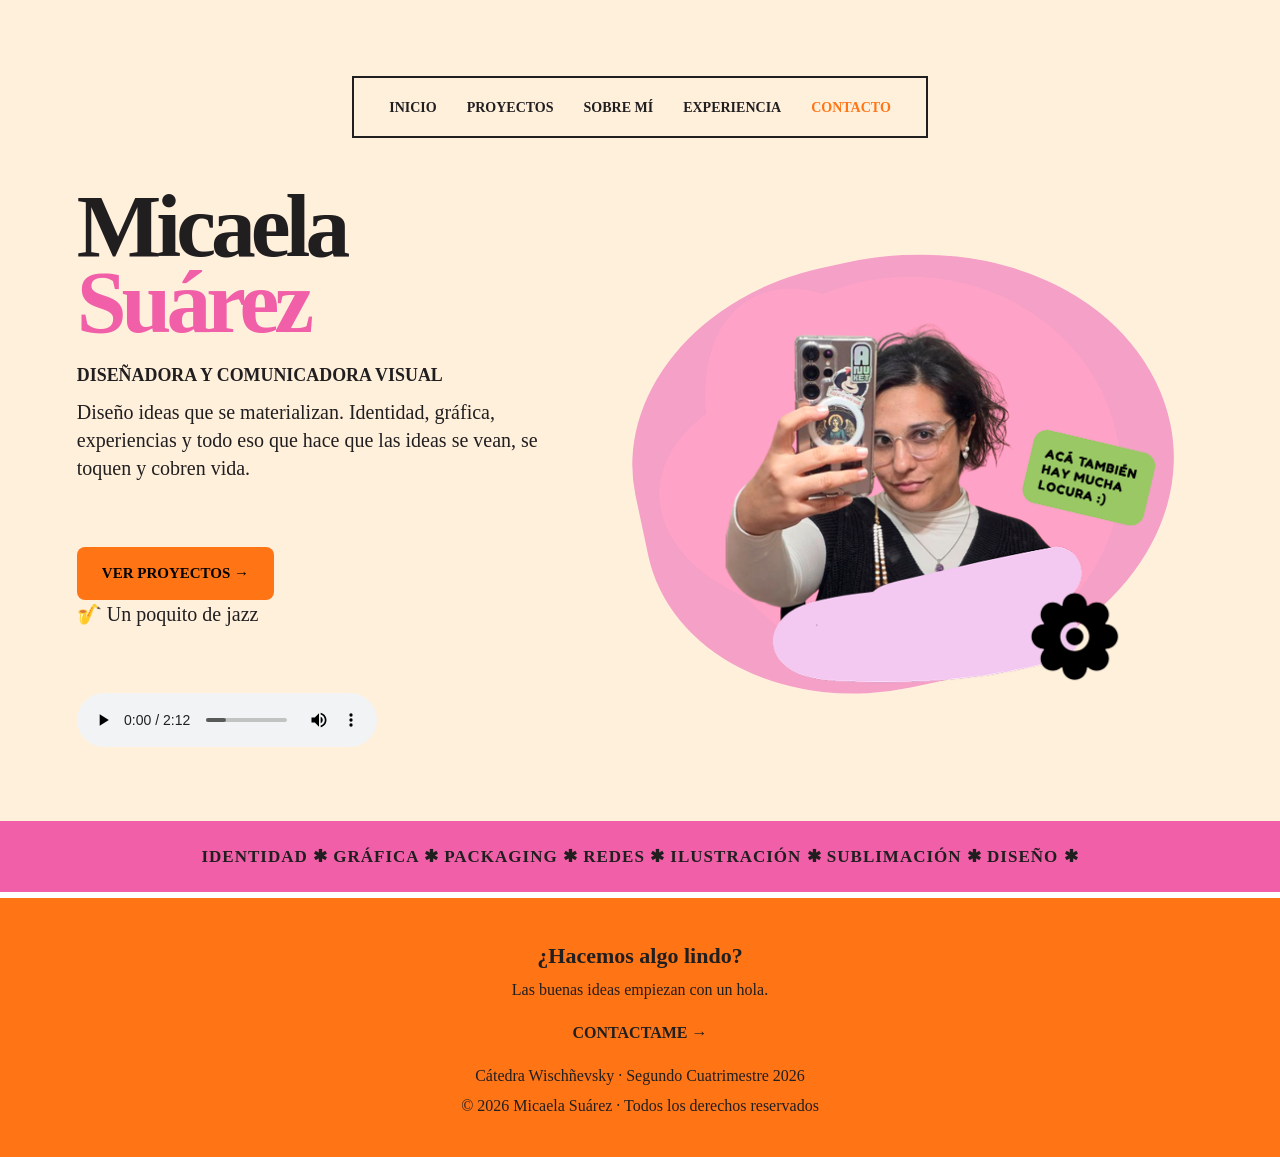
==== index.html @ 12ac05a7 "first commit" ====
<!DOCTYPE html>
<html lang="es">
<head>
    <meta charset="UTF-8">
    <meta name="viewport" content="width=device-width, initial-scale=1.0">
    <meta name="description" content="Contacto de Micaela Suárez, diseñadora y comunicadora visual.">
    <title>Contacto | Micaela Suárez</title>
    
    <link rel="stylesheet" href="estilo.css">

</head>
    
    <body>
<body class="pagina-inicio">
        <!--ENCABEZADO Y NAVEGACION-->
        <header class="header">
            <nav class=""navbar" aria-label="Navegacion principal">
            <a href="index.html"
            class="logo-mobile" aria-label="Ir al inicio">✿ ✿ ✿</a>

           <header class="header">
        <nav class="navbar" aria-label="Navegación principal">
            <a href="index.html" class="logo-mobile" aria-label="Ir al inicio">✿ ✿ ✿</a>

            <input type="checkbox" id="menu-toggle" class="menu-toggle">
            <label for="menu-toggle" class="menu-hamburguesa" aria-label="Abrir menú">☰</label>

            <ul class="nav-links">
                <li><a href="index.html">INICIO</a></li>
                <li><a href="index.html#proyectos">PROYECTOS</a></li>
                <li><a href="index.html#sobre-mi">SOBRE MÍ</a></li>
                <li><a href="index.html#experiencia">EXPERIENCIA</a></li>
                <li><a href="contacto.html" class="activo">CONTACTO</a></li>
            </ul>
        </nav>
    </header>
        </nav>
    </header>
    
     <!-- CONTENIDO PRINCIPAL -->
       <main>

        <!-- PRESENTACIÓN -->
        <section class="hero" id="inicio">

            <div class="hero-texto">
                <h1>
                    <span class="nombre">Micaela</span>
                    <span class="apellido">Suárez</span>
                </h1>

                <h2>DISEÑADORA Y COMUNICADORA VISUAL</h2>

                <p>
                    Diseño ideas que se materializan. Identidad,
                    gráfica, experiencias y todo eso que hace que
                    las ideas se vean, se toquen y cobren vida.
                </p>

                <a href="#proyectos" class="btn-primary">
                    VER PROYECTOS →
                </a>

                                <!-- REPRODUCTOR DE JAZZ -->
<div class="reproductor-jazz">
    <p>🎷 Un poquito de jazz</p>

    <audio controls preload="metadata">
        <source src="audio/audio-jazz.mp3" type="audio/mpeg">
        Tu navegador no admite audio.
    </audio>
            </div>
</div> <!-- CIERRA hero-texto -->
            <div class="hero-imagen">

                <div class="forma-rosa"></div>

                <img src="img/img-perfil.png"
                     alt="Micaela Suárez, diseñadora visual"
                     class="foto-perfil">

                
        </section>

     
    </main>

    <!-- FRANJA DECORATIVA -->
    <aside class="franja-servicios">
        <p>
            IDENTIDAD ✱ GRÁFICA ✱ PACKAGING ✱ REDES ✱
            ILUSTRACIÓN ✱ SUBLIMACIÓN ✱ DISEÑO ✱
        </p>
    </aside>

    <!-- PIE DE PÁGINA -->
    <footer class="footer">
        <p class="footer-titulo">¿Hacemos algo lindo?</p>
        <p>Las buenas ideas empiezan con un hola.</p>

        <div class="footer-redes">
            <a href="contacto.html">CONTACTAME →</a>
        </div>

        <p>Cátedra Wischñevsky · Segundo Cuatrimestre 2026</p>
        <p>© 2026 Micaela Suárez · Todos los derechos reservados</p>
    </footer>
    </body>
    </html>
---- estilo.css ----
/* ====================================
   PORTFOLIO MICAELA SUÁREZ
   COMPUTACIÓN III - UNLa 2026
==================================== */

/* VARIABLES DE COLOR */
:root {
    --crema: #fff0dc;
    --rosa: #f05fa7;
    --rosa-claro: #f4a0c7;
    --naranja: #ff7515;
    --verde: #a9c967;
    --lila: #e8c5ee;
    --negro: #211e20;
}

/* ESTILOS GENERALES */
* {
    margin: 0;
    padding: 0;
    box-sizing: border-box;
}

html {
    scroll-behavior: smooth;
}

body {
    font-family: Montserrat;
    
    background-color: var(--crema);
    color: var(--negro);
}

a {
    text-decoration: none;
    color: inherit;
}

img {
    max-width: 100%;
    display: block;
}

/* ====================================
   HEADER Y NAV
==================================== */

/* HEADER CENTRADO */

.header {
    width: 100%;
    display: flex;
    justify-content: center;
    align-items: center;
    padding: 38px 20px 0;
}

/* RECTÁNGULO DEL MENÚ */

.navbar {
    width: fit-content;
    max-width: 100%;
    margin: 0 auto;
    display: flex;
    justify-content: center;
    align-items: center;
    padding: 15px 26px;
    border: 2px solid #211E20;
}

/* OPCIONES DEL MENÚ */

.nav-links {
    display: flex;
    flex-direction: row;
    justify-content: center;
    align-items: center;
    gap: 25px;
    margin: 0;
    padding: 0;
    list-style: none;
}

.navbar {
    width: fit-content;
    max-width: 100%;
    margin: auto;
    border: 2px solid var(--negro);
    padding: 20px 35px;
}

.nav-links {
    display: flex;
    gap: 30px;
    list-style: none;
    align-items: center;
}

.nav-links a {
    font-size: 14px;
    font-weight: 800;
    transition: color 0.3s ease;
}

.nav-links a:hover,
.nav-links .activo {
    color: var(--naranja);
}

.logo-mobile,
.menu-hamburguesa,
.menu-toggle {
    display: none;
}

/* ====================================
   HERO / PRESENTACIÓN
==================================== */

.hero {
    min-height: 680px;
    max-width: 1600px;
    margin: auto;
    padding: 50px 6% 70px;
    display: flex;
    align-items: center;
    justify-content: space-between;
    gap: 40px;
}

.hero-texto {
    width: 45%;
    position: relative;
    z-index: 2;
}

.hero-texto h1 {
    font-size: clamp(65px, 7vw, 130px);
    font-weight: 900;
    line-height: 0.85;
    letter-spacing: -5px;
    margin-bottom: 25px;
}

.hero-texto h1 span {
    display: block;
}

.apellido {
    color: var(--rosa);
}

.hero-texto h2 {
    font-size: clamp(14px, 1.4vw, 22px);
    margin-bottom: 12px;
    font-weight: 900;
}

.hero-texto p {
    font-size: 20px;
    line-height: 1.4;
    max-width: 520px;
    margin-bottom: 65px;
}

/* BOTÓN PRINCIPAL */
.btn-primary {
    display: inline-block;
    background: var(--naranja);
    color: black;
    border: none;
    border-radius: 8px;
    padding: 18px 25px;
    font-weight: 900;
    font-size: 15px;
    cursor: pointer;
    transition: transform 0.25s ease,
                background-color 0.25s ease;
}

.btn-primary:hover {
    background: var(--rosa);
    transform: scale(1.05);
}

/* IMAGEN PRINCIPAL */
.hero-imagen {
    width: 55%;
    min-height: 550px;
    position: relative;
    display: flex;
    justify-content: center;
    align-items: center;
}

.forma-rosa {
    position: absolute;
    width: 90%;
    height: 78%;
    background: var(--rosa-claro);
    border-radius: 45% 55% 50% 45%;
    transform: rotate(-12deg);
}

.foto-perfil {
    position: relative;
    z-index: 2;
    width: 85%;
    max-height: 530px;
    object-fit: contain;
}

.sticker-verde {
    position: absolute;
    z-index: 3;
    right: 0;
    top: 38%;
    background: var(--verde);
    padding: 18px;
    max-width: 180px;
    border-radius: 12px;
    font-size: 16px;
    font-weight: 900;
    transform: rotate(12deg);
}

.forma-lila {
    position: absolute;
    z-index: 3;
    bottom: 5%;
    right: 10%;
    width: 55%;
    height: 95px;
    background: var(--lila);
    border-radius: 60%;
    transform: rotate(-10deg);
}

.flor-negra {
    position: absolute;
    z-index: 4;
    right: 5%;
    bottom: 0;
    font-size: 100px;
}

/* ====================================
   CONTACTO
==================================== */

.main-contacto {
    min-height: 650px;
}

.contacto {
    max-width: 1600px;
    margin: auto;
    padding: 60px 7% 100px;
    display: flex;
    align-items: center;
    gap: 50px;
}

.contacto-contenido {
    width: 55%;
}

.contacto h1 {
    font-size: clamp(50px, 6vw, 100px);
    line-height: 0.95;
    letter-spacing: -3px;
    margin-bottom: 25px;
}

.contacto h1 span {
    display: block;
    color: var(--rosa);
}

.contacto-contenido > p {
    font-size: 20px;
    max-width: 550px;
    line-height: 1.5;
    margin-bottom: 30px;
}

.form-contacto {
    display: flex;
    flex-direction: column;
    gap: 12px;
    max-width: 550px;
}

.form-contacto label {
    font-weight: bold;
    font-size: 14px;
}

.form-contacto input,
.form-contacto textarea {
    width: 100%;
    padding: 16px;
    border: 2px solid transparent;
    background: #f5d3bd;
    border-radius: 6px;
    font-family: inherit;
    font-size: 15px;
}

.form-contacto input:focus,
.form-contacto textarea:focus {
    outline: none;
    border-color: var(--naranja);
}

.form-contacto .btn-primary {
    margin-top: 12px;
}

.contacto-imagen {
    width: 45%;
    position: relative;
}

.contacto-imagen img {
    position: relative;
    z-index: 2;
    width: 100%;
}

.forma-rosa-contacto {
    position: absolute;
    inset: 10%;
    background: var(--rosa-claro);
    border-radius: 45%;
    transform: rotate(15deg);
}

.sticker-contacto {
    position: absolute;
    top: 0;
    right: 0;
    z-index: 3;
    padding: 15px;
    background: var(--verde);
    font-size: 14px;
    font-weight: 900;
    border-radius: 12px;
    transform: rotate(-12deg);
}

/* ====================================
   FRANJA Y FOOTER
==================================== */

.franja-servicios {
    background: var(--rosa);
    padding: 25px 15px;
    text-align: center;
    overflow: hidden;
    border-bottom: 6px solid white;
}

.franja-servicios p {
    font-size: 17px;
    font-weight: bold;
    letter-spacing: 1px;
}

.footer {
    background: var(--naranja);
    text-align: center;
    padding: 45px 20px 30px;
}

.footer-titulo {
    font-weight: 900;
    font-size: 22px;
}

.footer p {
    margin-bottom: 12px;
}

.footer-redes {
    margin: 25px 0;
}

.footer-redes a {
    font-weight: bold;
}

.footer-redes a:hover {
    text-decoration: underline;
}

/* ====================================
   RESPONSIVE - TABLET
==================================== */

@media (max-width: 900px) {

    .hero {
        gap: 20px;
    }

    .hero-texto h1 {
        font-size: 65px;
    }

    .hero-texto p {
        font-size: 16px;
    }

    .contacto {
        gap: 25px;
    }

    .nav-links {
        gap: 15px;
    }

    .nav-links a {
        font-size: 12px;
    }
}

/* ====================================
   RESPONSIVE - MOBILE
==================================== */

@media (max-width: 600px) {

    .header {
        padding: 20px 25px;
    }

    .navbar {
        width: 100%;
        border: none;
        padding: 0;
        display: flex;
        justify-content: space-between;
        align-items: center;
        position: relative;
    }

    .logo-mobile {
        display: block;
        color: var(--naranja);
        font-size: 27px;
        letter-spacing: -4px;
    }

    .menu-hamburguesa {
        display: block;
        font-size: 28px;
        cursor: pointer;
    }

    .menu-toggle {
        position: absolute;
        opacity: 0;
        width: 1px;
        height: 1px;
    }

    .nav-links {
        display: none;
        position: absolute;
        z-index: 10;
        top: 50px;
        left: 0;
        right: 0;
        background: var(--lila);
        padding: 20px;
        flex-direction: column;
        align-items: flex-start;
        gap: 20px;
    }

    .menu-toggle:checked ~ .nav-links {
        display: flex;
    }

    .hero {
        flex-direction: column-reverse;
        min-height: auto;
        padding: 25px 35px 70px;
        gap: 20px;
        align-items: stretch;
    }

    .hero-imagen {
        width: 100%;
        min-height: 250px;
    }

    .foto-perfil {
        width: 70%;
        max-height: 280px;
    }

    .forma-rosa {
        width: 75%;
        height: 85%;
    }

    .sticker-verde {
        font-size: 9px;
        max-width: 95px;
        padding: 9px;
    }

    .forma-lila {
        height: 45px;
    }

    .flor-negra {
        font-size: 55px;
    }

    .hero-texto {
        width: 100%;
    }

    .hero-texto h1 {
        font-size: clamp(48px, 13vw, 75px);
        letter-spacing: -3px;
        margin-bottom: 12px;
    }

    .hero-texto h2 {
        font-size: 12px;
    }

    .hero-texto p {
        font-size: 14px;
        margin-bottom: 25px;
    }

    .btn-primary {
        font-size: 12px;
        padding: 13px 18px;
    }

    .seccion-proyectos,
    .seccion-sobre-mi,
    .seccion-experiencia {
        padding: 45px 30px;
    }

    .galeria-proyectos {
        grid-template-columns: repeat(2, minmax(0, 1fr));
        gap: 12px;
    }

    .card-proyecto {
        padding: 9px;
        border-radius: 12px;
    }

    .card-proyecto img {
        border-radius: 8px;
        margin-bottom: 10px;
    }

    .card-proyecto h3 {
        font-size: 11px;
    }

    .card-proyecto p {
        font-size: 10px;
    }

    .recorrido-grid {
        grid-template-columns: 1fr;
    }

    .contacto {
        flex-direction: column;
        padding: 45px 35px 70px;
    }

    .contacto-contenido {
        width: 100%;
    }

    .contacto h1 {
        font-size: clamp(42px, 11vw, 65px);
    }

    .contacto-contenido > p {
        font-size: 15px;
    }

    .contacto-imagen {
        display: none;
    }

    .form-contacto input,
    .form-contacto textarea {
        padding: 13px;
    }

    .franja-servicios p {
        font-size: 12px;
        white-space: nowrap;
    }

    .footer {
        padding: 35px 20px;
        font-size: 12px;
    }
    /* ==============================
   REPRODUCTOR DE JAZZ
================================ */

.reproductor-jazz {
  display: flex;
  align-items: center;
  gap: 10px;
  width: 230px;
  max-width: 100%;
  padding: 8px 10px;
  margin-top: 22px;
  background-color: #F8D8C4;
  border-radius: 10px;
  box-sizing: border-box;
}

.jazz-icono {
  display: flex;
  align-items: center;
  justify-content: center;
  flex-shrink: 0;
  width: 32px;
  height: 32px;
  border-radius: 50%;
  background-color: #FF7417;
  color: white;
  font-size: 19px;
}

.jazz-contenido {
  flex: 1;
  min-width: 0;
}

.jazz-titulo {
  color: #FF7417;
  font-size: 12px;
  font-weight: 700;
  margin: 0;
}

.jazz-subtitulo {
  color: #333;
  font-size: 9px;
  margin: 1px 0 4px;
}

/* AUDIO COMPACTO */

.reproductor-jazz audio {
  display: block;
  width: 100%;
  height: 28px;
  margin: 0;
}

/* MOBILE */

@media (max-width: 500px) {
  .reproductor-jazz {
    width: 220px;
    margin-top: 18px;
  }
}

}
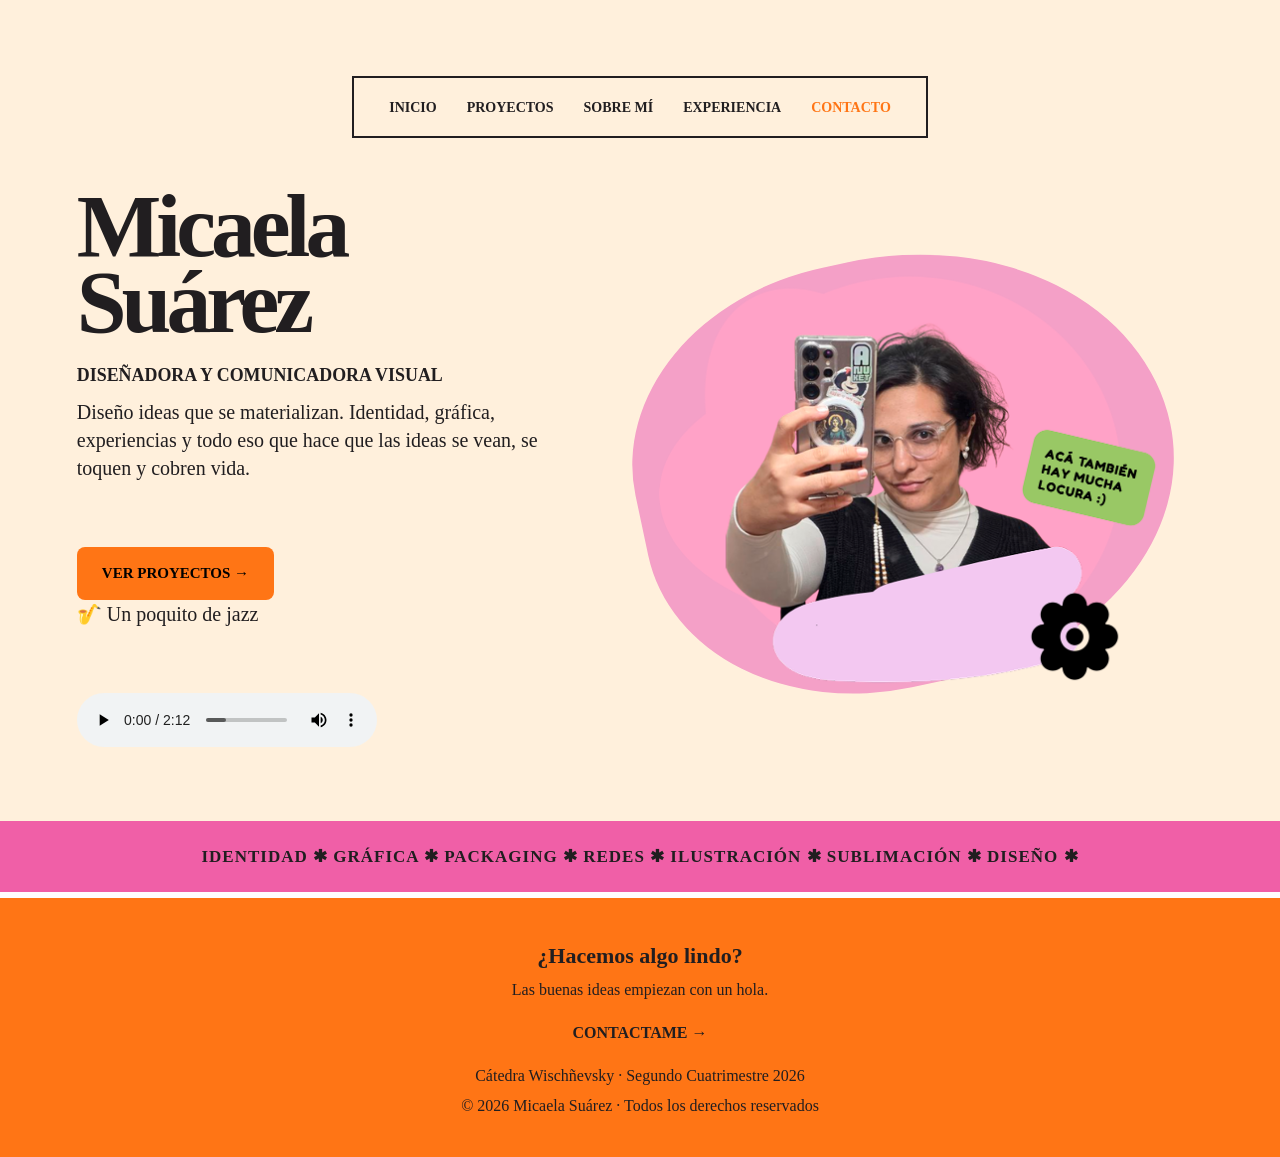
==== commit db3a97b0: "prueba recuperatorio" ====
--- a/index.html
+++ b/index.html
@@ -45,9 +45,7 @@
         <section class="hero" id="inicio">
 
             <div class="hero-texto">
-                <h1>
-                    <span class="nombre">Micaela</span>
-                    <span class="apellido">Suárez</span>
+                <h1>Micaela Suárez
                 </h1>
 
                 <h2>DISEÑADORA Y COMUNICADORA VISUAL</h2>
--- a/estilo.css
+++ b/estilo.css
@@ -34,6 +34,12 @@
     color: var(--negro);
 }
 
+h1 {
+    font-family: "fredoka";
+    font-size: 6rem;
+    font-style: normal;
+    font-weight: bold;
+}
 a {
     text-decoration: none;
     color: inherit;
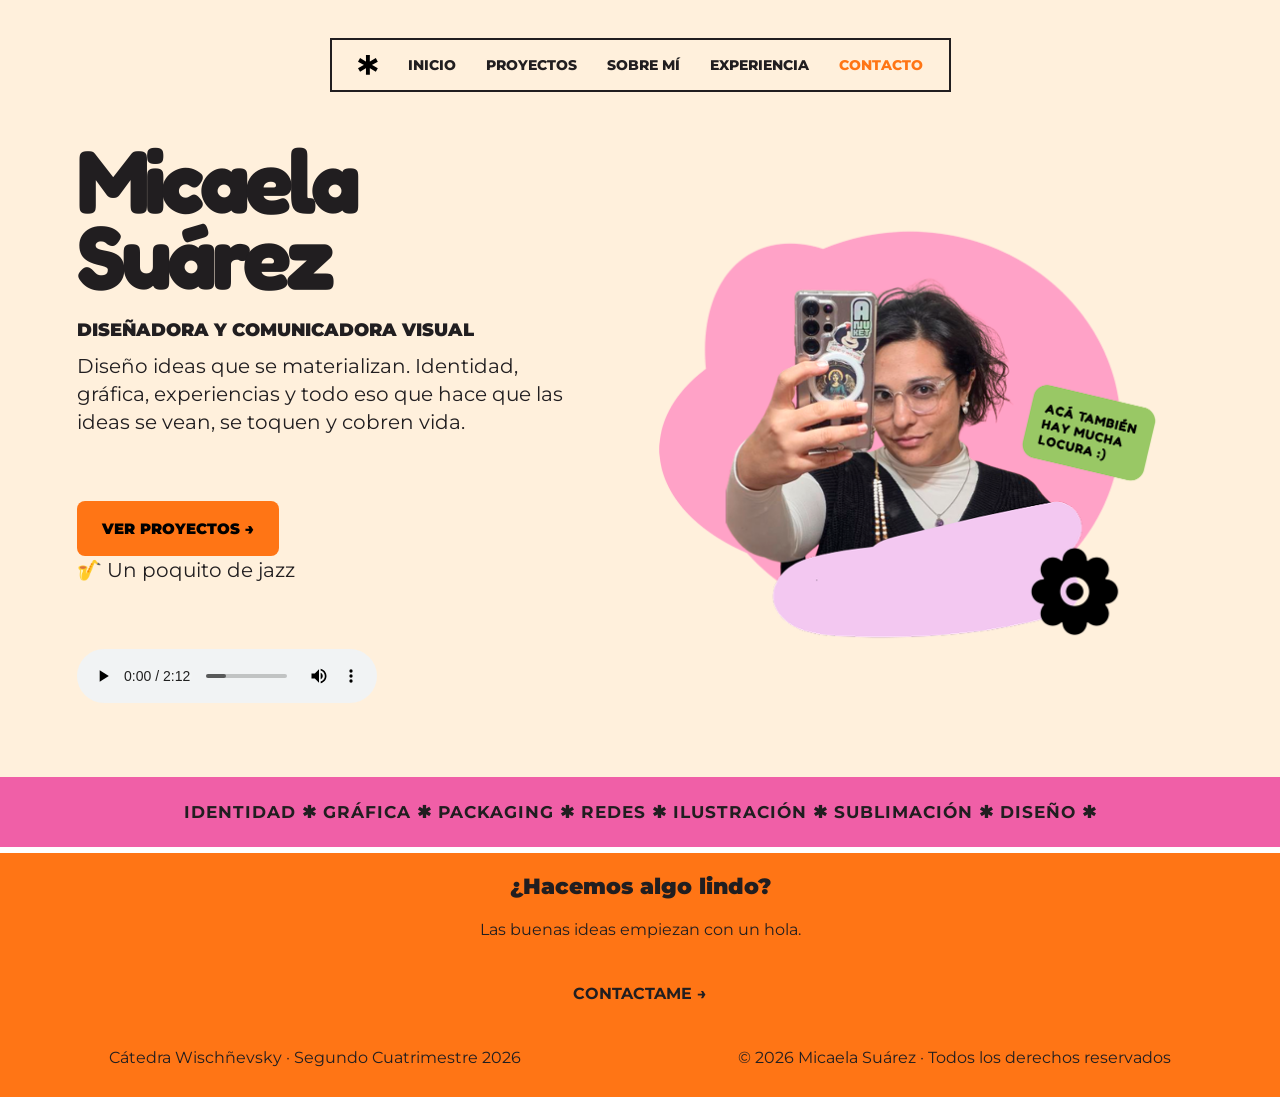
==== commit 5d56e63f: "modificaciones para recuperatorio" ====
--- a/index.html
+++ b/index.html
@@ -1,52 +1,43 @@
-
 <!DOCTYPE html>
 <html lang="es">
+
 <head>
     <meta charset="UTF-8">
     <meta name="viewport" content="width=device-width, initial-scale=1.0">
     <meta name="description" content="Contacto de Micaela Suárez, diseñadora y comunicadora visual.">
     <title>Contacto | Micaela Suárez</title>
-    
+
     <link rel="stylesheet" href="estilo.css">
+    <link rel="preconnect" href="https://fonts.googleapis.com">
+    <link rel="preconnect" href="https://fonts.gstatic.com" crossorigin>
+    <link
+        href="https://fonts.googleapis.com/css2?family=Fredoka:wght@300..700&family=Montserrat:ital,wght@0,100..900;1,100..900&display=swap"
+        rel="stylesheet">
 
 </head>
-    
-    <body>
-<body class="pagina-inicio">
-        <!--ENCABEZADO Y NAVEGACION-->
-        <header class="header">
-            <nav class=""navbar" aria-label="Navegacion principal">
-            <a href="index.html"
-            class="logo-mobile" aria-label="Ir al inicio">✿ ✿ ✿</a>
 
-           <header class="header">
-        <nav class="navbar" aria-label="Navegación principal">
-            <a href="index.html" class="logo-mobile" aria-label="Ir al inicio">✿ ✿ ✿</a>
+<body>
+    <!--ENCABEZADO Y NAVEGACION-->
+    <header class="header">
+        <nav class="nav-links">
+            <img src="img/logo-decorativo-1.svg" alt="logo-decorativo-1" height="20" width="20">
+            <a href="index.html">INICIO</a>
+            <a href="index.html#proyectos">PROYECTOS</a>
+            <a href="index.html#sobre-mi">SOBRE MÍ</a>
+            <a href="index.html#experiencia">EXPERIENCIA</a>
+            <a href="contacto.html" class="activo">CONTACTO</a>
 
-            <input type="checkbox" id="menu-toggle" class="menu-toggle">
-            <label for="menu-toggle" class="menu-hamburguesa" aria-label="Abrir menú">☰</label>
-
-            <ul class="nav-links">
-                <li><a href="index.html">INICIO</a></li>
-                <li><a href="index.html#proyectos">PROYECTOS</a></li>
-                <li><a href="index.html#sobre-mi">SOBRE MÍ</a></li>
-                <li><a href="index.html#experiencia">EXPERIENCIA</a></li>
-                <li><a href="contacto.html" class="activo">CONTACTO</a></li>
-            </ul>
         </nav>
     </header>
-        </nav>
-    </header>
-    
-     <!-- CONTENIDO PRINCIPAL -->
-       <main>
+
+
+    <!-- CONTENIDO PRINCIPAL -->
+    <main>
 
         <!-- PRESENTACIÓN -->
-        <section class="hero" id="inicio">
-
+        <article class="presentacion">
             <div class="hero-texto">
-                <h1>Micaela Suárez
-                </h1>
+                <h1>Micaela Suárez</h1>
 
                 <h2>DISEÑADORA Y COMUNICADORA VISUAL</h2>
 
@@ -56,53 +47,50 @@
                     las ideas se vean, se toquen y cobren vida.
                 </p>
 
-                <a href="#proyectos" class="btn-primary">
+                <a href="proyectos.html" class="btn-primary">
                     VER PROYECTOS →
                 </a>
 
-                                <!-- REPRODUCTOR DE JAZZ -->
-<div class="reproductor-jazz">
-    <p>🎷 Un poquito de jazz</p>
+                <!-- REPRODUCTOR DE JAZZ -->
+                <div class="reproductor-jazz">
+                    <p>🎷 Un poquito de jazz</p>
 
-    <audio controls preload="metadata">
-        <source src="audio/audio-jazz.mp3" type="audio/mpeg">
-        Tu navegador no admite audio.
-    </audio>
+                    <audio controls preload="metadata">
+                        <source src="audio/audio-jazz.mp3" type="audio/mp3">
+                        <source src="audio/audio-jazz-(online-audio-converter.com).ogg" type="audio/ogg">
+                        <source src="audio/audio-jazz-(online-audio-converter.com).wav" type="audio/wav">
+                    </audio>
+                </div>
+            </div> <!-- CIERRA hero-texto -->
+
+            <div class="hero-imagen">
+                <img src="img/img-perfil.png" alt="Micaela Suárez, diseñadora visual" class="foto-perfil">
             </div>
-</div> <!-- CIERRA hero-texto -->
-            <div class="hero-imagen">
+        </article>
 
-                <div class="forma-rosa"></div>
-
-                <img src="img/img-perfil.png"
-                     alt="Micaela Suárez, diseñadora visual"
-                     class="foto-perfil">
-
-                
-        </section>
-
-     
     </main>
 
-    <!-- FRANJA DECORATIVA -->
-    <aside class="franja-servicios">
-        <p>
-            IDENTIDAD ✱ GRÁFICA ✱ PACKAGING ✱ REDES ✱
-            ILUSTRACIÓN ✱ SUBLIMACIÓN ✱ DISEÑO ✱
-        </p>
-    </aside>
 
     <!-- PIE DE PÁGINA -->
-    <footer class="footer">
+    <footer>
+        <!-- FRANJA DECORATIVA -->
+        <aside class="franja-servicios">
+            <p>
+                IDENTIDAD ✱ GRÁFICA ✱ PACKAGING ✱ REDES ✱
+                ILUSTRACIÓN ✱ SUBLIMACIÓN ✱ DISEÑO ✱
+            </p>
+        </aside>
         <p class="footer-titulo">¿Hacemos algo lindo?</p>
         <p>Las buenas ideas empiezan con un hola.</p>
 
         <div class="footer-redes">
             <a href="contacto.html">CONTACTAME →</a>
         </div>
+        <div class="legales">
+            <p>Cátedra Wischñevsky · Segundo Cuatrimestre 2026</p>
+            <p>© 2026 Micaela Suárez · Todos los derechos reservados</p>
+        </div>
+    </footer>
+</body>
 
-        <p>Cátedra Wischñevsky · Segundo Cuatrimestre 2026</p>
-        <p>© 2026 Micaela Suárez · Todos los derechos reservados</p>
-    </footer>
-    </body>
-    </html>+</html>
--- a/estilo.css
+++ b/estilo.css
@@ -1,5 +1,3 @@
-
-
 /* ====================================
    PORTFOLIO MICAELA SUÁREZ
    COMPUTACIÓN III - UNLa 2026
@@ -29,7 +27,7 @@
 
 body {
     font-family: Montserrat;
-    
+
     background-color: var(--crema);
     color: var(--negro);
 }
@@ -40,6 +38,15 @@
     font-style: normal;
     font-weight: bold;
 }
+
+h3 {
+    font-family: "fredoka";
+    font-size: 4rem;
+    font-style: normal;
+    font-weight: bold;
+    color: #F56BAA;
+}
+
 a {
     text-decoration: none;
     color: inherit;
@@ -56,12 +63,13 @@
 
 /* HEADER CENTRADO */
 
-.header {
+header {
     width: 100%;
     display: flex;
     justify-content: center;
     align-items: center;
     padding: 38px 20px 0;
+
 }
 
 /* RECTÁNGULO DEL MENÚ */
@@ -86,8 +94,8 @@
     align-items: center;
     gap: 25px;
     margin: 0;
-    padding: 0;
-    list-style: none;
+    padding: 15px 26px;
+    border: 2px solid #211E20;
 }
 
 .navbar {
@@ -126,7 +134,7 @@
    HERO / PRESENTACIÓN
 ==================================== */
 
-.hero {
+.presentacion {
     min-height: 680px;
     max-width: 1600px;
     margin: auto;
@@ -184,7 +192,7 @@
     font-size: 15px;
     cursor: pointer;
     transition: transform 0.25s ease,
-                background-color 0.25s ease;
+        background-color 0.25s ease;
 }
 
 .btn-primary:hover {
@@ -286,7 +294,7 @@
     color: var(--rosa);
 }
 
-.contacto-contenido > p {
+.contacto-contenido>p {
     font-size: 20px;
     max-width: 550px;
     line-height: 1.5;
@@ -376,10 +384,13 @@
     letter-spacing: 1px;
 }
 
-.footer {
+footer {
     background: var(--naranja);
     text-align: center;
-    padding: 45px 20px 30px;
+    padding: 0 0 30px;
+    display: flex;
+    flex-direction: column;
+    gap: 20px;
 }
 
 .footer-titulo {
@@ -403,6 +414,11 @@
     text-decoration: underline;
 }
 
+.legales {
+    display: flex;
+    justify-content: space-around;
+}
+
 /* ====================================
    RESPONSIVE - TABLET
 ==================================== */
@@ -435,12 +451,49 @@
 }
 
 /* ====================================
+   PROYECTOS
+==================================== */
+
+.intro-proyectos {
+    display: flex;
+    gap: 20px;
+    flex-direction: column;
+}
+
+.botones {
+    display: flex;
+    list-style: none;
+    gap: 40px;
+
+    li {
+        border-color: black;
+        border-style: solid;
+        border-radius: 15px;
+        padding: 10px;
+        font-weight: 600;
+    }
+
+}
+
+.lista-producción {
+    display: flex;
+    flex-direction: column;
+
+}
+
+.producción {
+    
+}
+
+
+
+/* ====================================
    RESPONSIVE - MOBILE
 ==================================== */
 
 @media (max-width: 600px) {
 
-    .header {
+    header {
         padding: 20px 25px;
     }
 
@@ -488,7 +541,7 @@
         gap: 20px;
     }
 
-    .menu-toggle:checked ~ .nav-links {
+    .menu-toggle:checked~.nav-links {
         display: flex;
     }
 
@@ -599,7 +652,7 @@
         font-size: clamp(42px, 11vw, 65px);
     }
 
-    .contacto-contenido > p {
+    .contacto-contenido>p {
         font-size: 15px;
     }
 
@@ -621,70 +674,71 @@
         padding: 35px 20px;
         font-size: 12px;
     }
+
     /* ==============================
    REPRODUCTOR DE JAZZ
 ================================ */
 
-.reproductor-jazz {
-  display: flex;
-  align-items: center;
-  gap: 10px;
-  width: 230px;
-  max-width: 100%;
-  padding: 8px 10px;
-  margin-top: 22px;
-  background-color: #F8D8C4;
-  border-radius: 10px;
-  box-sizing: border-box;
-}
-
-.jazz-icono {
-  display: flex;
-  align-items: center;
-  justify-content: center;
-  flex-shrink: 0;
-  width: 32px;
-  height: 32px;
-  border-radius: 50%;
-  background-color: #FF7417;
-  color: white;
-  font-size: 19px;
-}
-
-.jazz-contenido {
-  flex: 1;
-  min-width: 0;
-}
-
-.jazz-titulo {
-  color: #FF7417;
-  font-size: 12px;
-  font-weight: 700;
-  margin: 0;
-}
-
-.jazz-subtitulo {
-  color: #333;
-  font-size: 9px;
-  margin: 1px 0 4px;
-}
-
-/* AUDIO COMPACTO */
-
-.reproductor-jazz audio {
-  display: block;
-  width: 100%;
-  height: 28px;
-  margin: 0;
-}
-
-/* MOBILE */
-
-@media (max-width: 500px) {
-  .reproductor-jazz {
-    width: 220px;
-    margin-top: 18px;
-  }
-}
-
-}
+    .reproductor-jazz {
+        display: flex;
+        align-items: center;
+        gap: 10px;
+        width: 230px;
+        max-width: 100%;
+        padding: 8px 10px;
+        margin-top: 22px;
+        background-color: #F8D8C4;
+        border-radius: 10px;
+        box-sizing: border-box;
+    }
+
+    .jazz-icono {
+        display: flex;
+        align-items: center;
+        justify-content: center;
+        flex-shrink: 0;
+        width: 32px;
+        height: 32px;
+        border-radius: 50%;
+        background-color: #FF7417;
+        color: white;
+        font-size: 19px;
+    }
+
+    .jazz-contenido {
+        flex: 1;
+        min-width: 0;
+    }
+
+    .jazz-titulo {
+        color: #FF7417;
+        font-size: 12px;
+        font-weight: 700;
+        margin: 0;
+    }
+
+    .jazz-subtitulo {
+        color: #333;
+        font-size: 9px;
+        margin: 1px 0 4px;
+    }
+
+    /* AUDIO COMPACTO */
+
+    .reproductor-jazz audio {
+        display: block;
+        width: 100%;
+        height: 28px;
+        margin: 0;
+    }
+
+    /* MOBILE */
+
+    @media (max-width: 500px) {
+        .reproductor-jazz {
+            width: 220px;
+            margin-top: 18px;
+        }
+    }
+
+}
